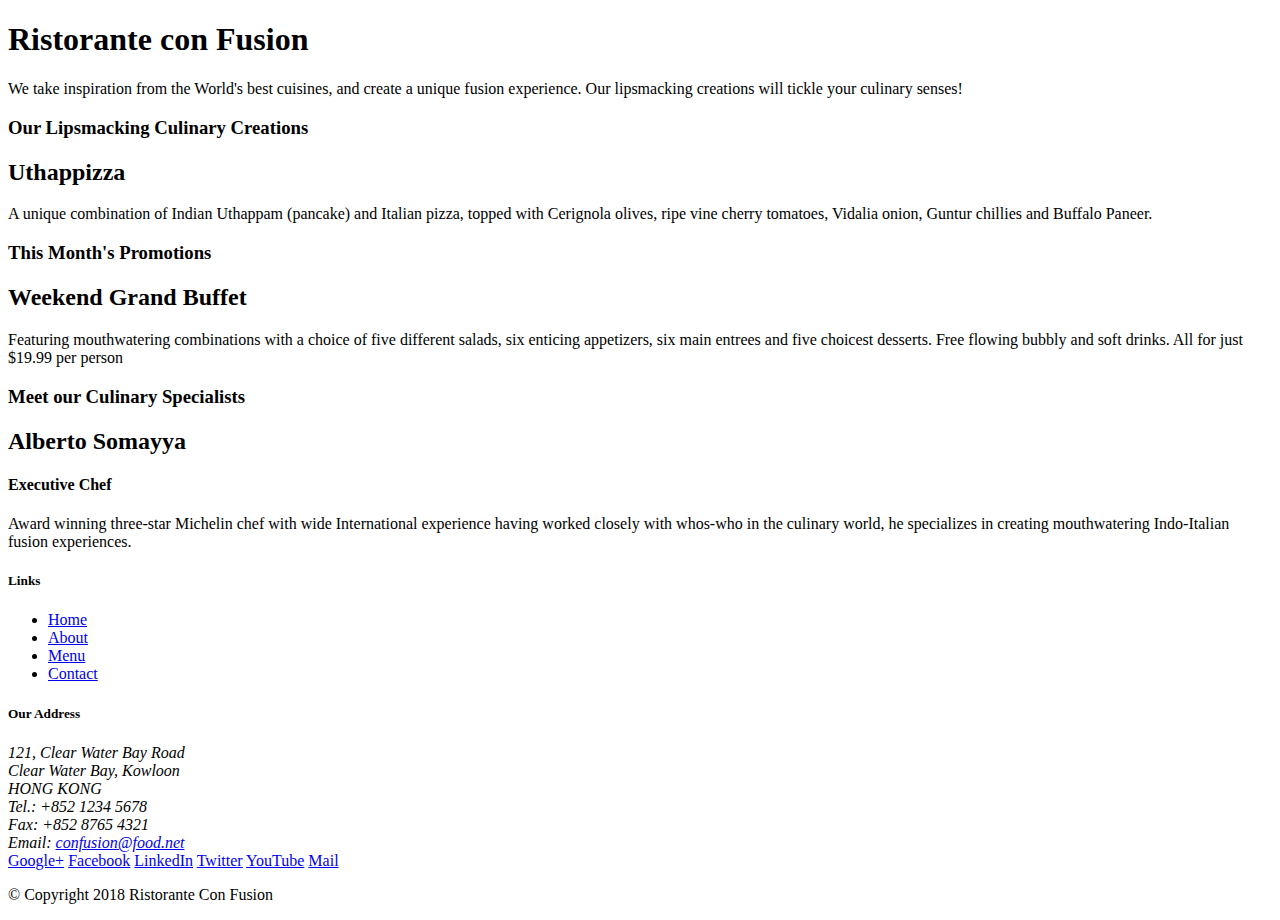
==== index.html @ 69a65479 "Initial Setup" ====
<!DOCTYPE html>
<html lang="en">

<head>
    <title>Ristorante Con Fusion</title>
</head>

<body>

    <header>
        <div>
            <div>
                <div>
                    <h1>Ristorante con Fusion</h1>
                    <p>We take inspiration from the World's best cuisines, and create a unique fusion experience. Our lipsmacking creations will tickle your culinary senses!</p>
                </div>
                <div>
                </div>
            </div>
        </div>
    </header>

    <div>
        <div>
            <div>
                <h3>Our Lipsmacking Culinary Creations</h3>
            </div>
            <div>
                <h2>Uthappizza</h2>
                <p>A unique combination of Indian Uthappam (pancake) and Italian pizza, topped with Cerignola olives, ripe vine cherry tomatoes, Vidalia onion, Guntur chillies and Buffalo Paneer.</p>
            </div>
        </div>


        <div>
            <div>
                <h3>This Month's Promotions</h3>
            </div>
            <div>
                <h2>Weekend Grand Buffet</h2>
                <p>Featuring mouthwatering combinations with a choice of five different salads, six enticing appetizers, six main entrees and five choicest desserts. Free flowing bubbly and soft drinks. All for just $19.99 per person </p>
            </div>
        </div>

        <div>
            <div>
                <h3>Meet our Culinary Specialists</h3>
            </div>
            <div>
                <h2>Alberto Somayya</h2>
                <h4>Executive Chef</h4>
                <p>Award winning three-star Michelin chef with wide International experience having worked closely with whos-who in the culinary world, he specializes in creating mouthwatering Indo-Italian fusion experiences. </p>
            </div>
        </div>
    </div>

    <footer>
        <div>
            <div>             
                <div>
                    <h5>Links</h5>
                    <ul>
                        <li><a href="#">Home</a></li>
                        <li><a href="#">About</a></li>
                        <li><a href="#">Menu</a></li>
                        <li><a href="#">Contact</a></li>
                    </ul>
                </div>
                <div>
                    <h5>Our Address</h5>
                    <address>
		              121, Clear Water Bay Road<br>
		              Clear Water Bay, Kowloon<br>
		              HONG KONG<br>
		              Tel.: +852 1234 5678<br>
		              Fax: +852 8765 4321<br>
		              Email: <a href="mailto:confusion@food.net">confusion@food.net</a>
		           </address>
                </div>
                <div>
                    <div>
                        <a href="http://google.com/+">Google+</a>
                        <a href="http://www.facebook.com/profile.php?id=">Facebook</a>
                        <a href="http://www.linkedin.com/in/">LinkedIn</a>
                        <a href="http://twitter.com/">Twitter</a>
                        <a href="http://youtube.com/">YouTube</a>
                        <a href="mailto:">Mail</a>
                    </div>
                </div>
           </div>
           <div>             
                <div>
                    <p>© Copyright 2018 Ristorante Con Fusion</p>
                </div>
           </div>
        </div>
    </footer>

</body>

</html>
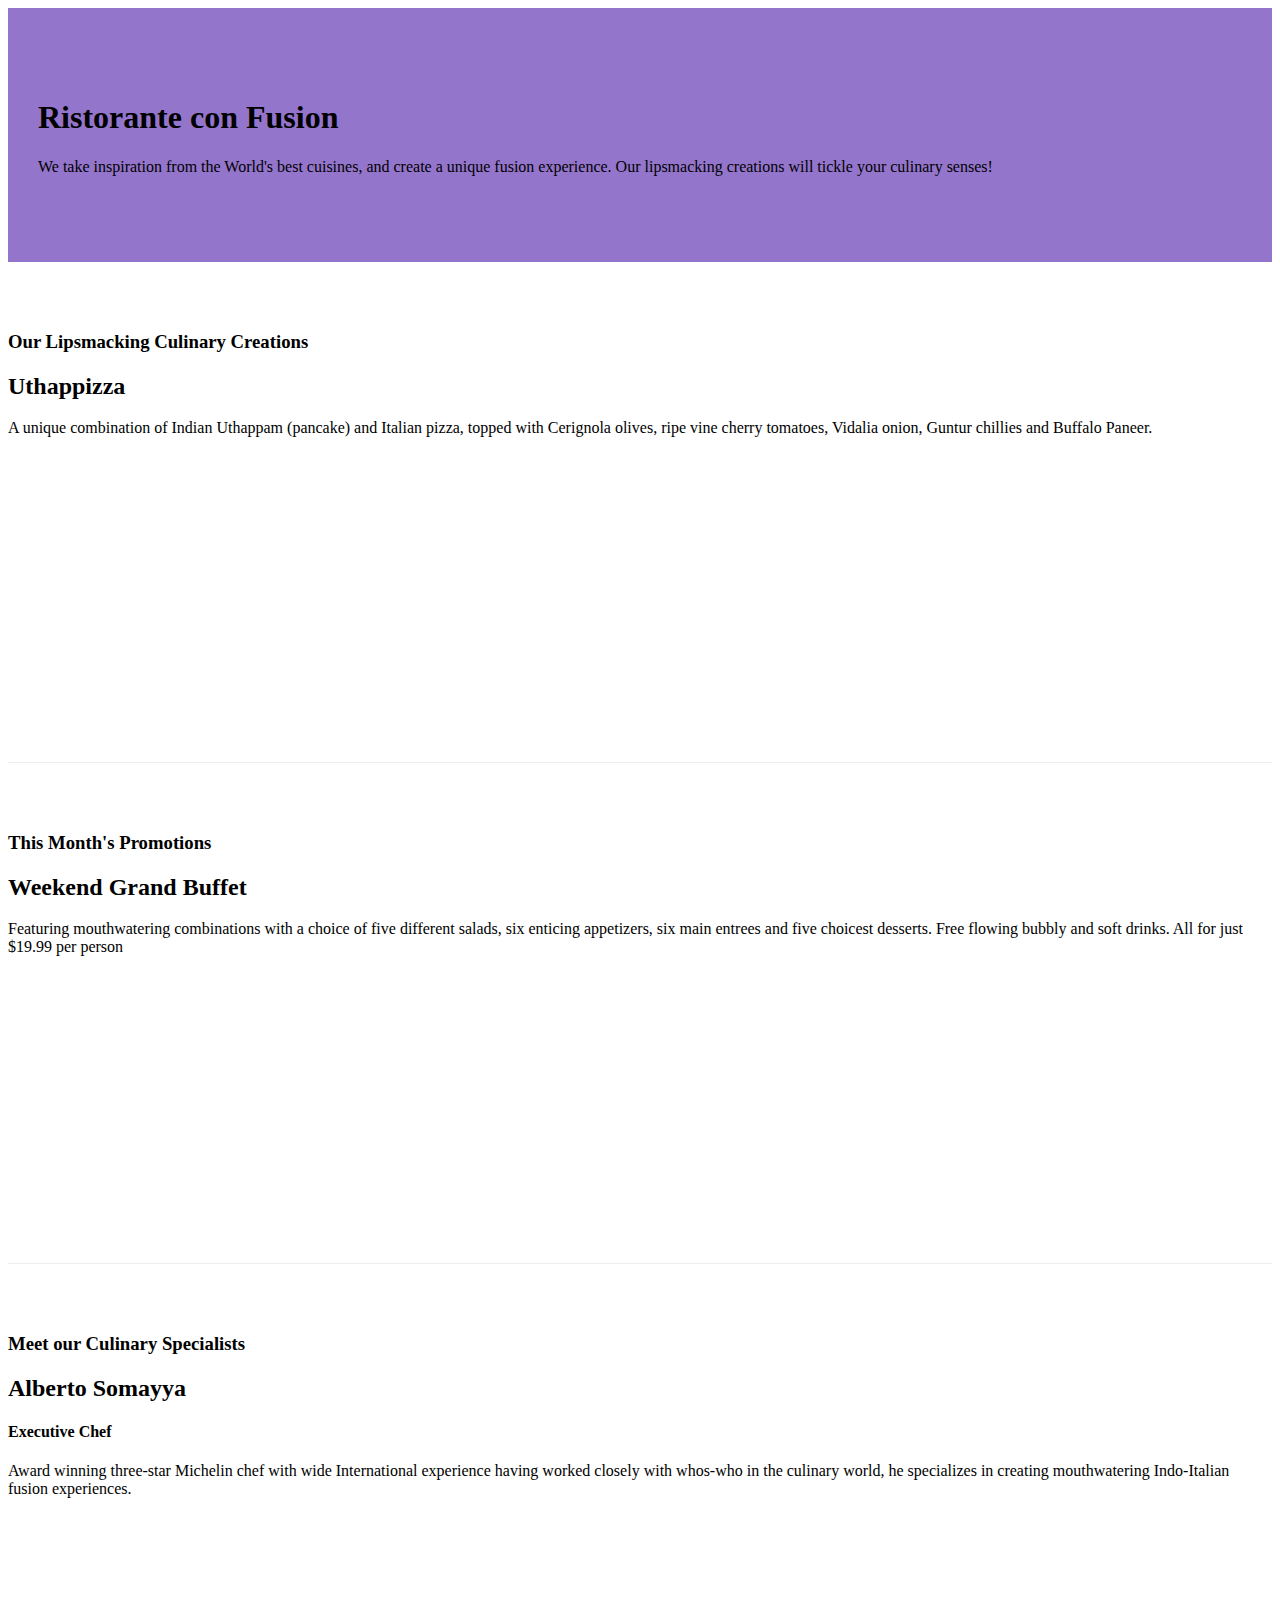
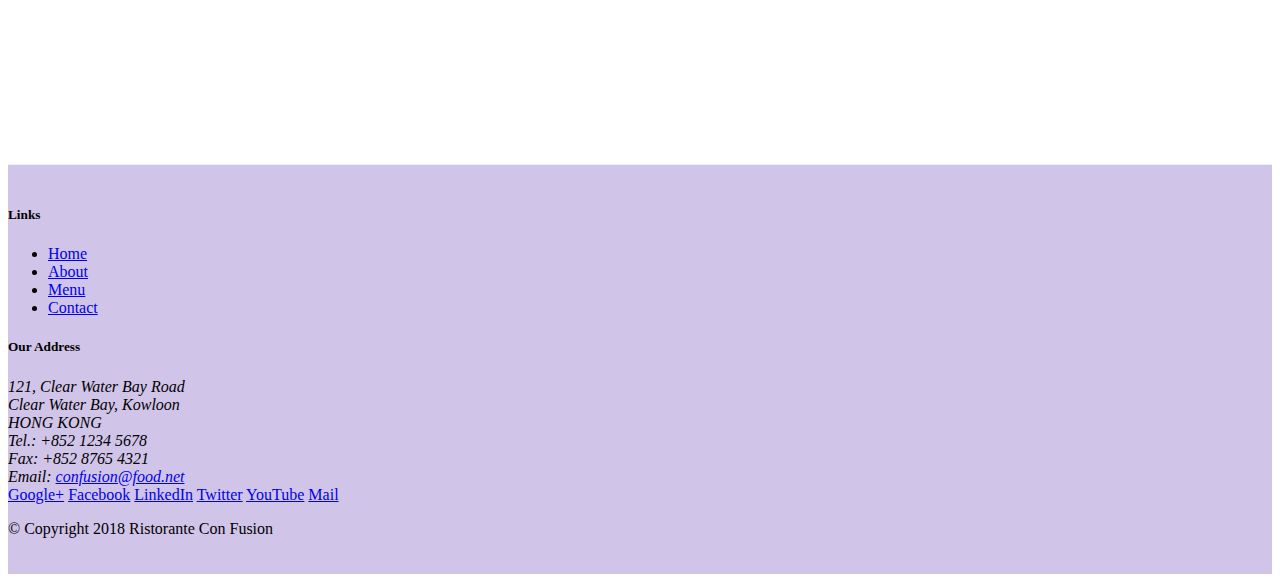
==== commit 3cf03b81: "Second commit for practice boostrap" ====
--- a/index.html
+++ b/index.html
@@ -2,51 +2,59 @@
 <html lang="en">
 
 <head>
+
+      <!-- Required meta tags always come first -->
+      <meta charset="utf-8">
+      <meta name="viewport" content="width=device-width, initial-scale=1, shrink-to-fit=no">
+      <meta http-equiv="x-ua-compatible" content="ie=edge">
+      <link rel="stylesheet" href="css/style.css"/>
+      <!-- Bootstrap CSS -->
+      <link rel="stylesheet" href="node_modules/bootstrap/dist/css/bootstrap.min.css">
     <title>Ristorante Con Fusion</title>
 </head>
 
 <body>
 
-    <header>
-        <div>
-            <div>
-                <div>
+    <header class="jumbotron">
+        <div class="container">
+            <div class="row">
+                <div class="col-12 col-sm-6">
                     <h1>Ristorante con Fusion</h1>
                     <p>We take inspiration from the World's best cuisines, and create a unique fusion experience. Our lipsmacking creations will tickle your culinary senses!</p>
                 </div>
-                <div>
+                <div class="col-12 col-sm">
                 </div>
             </div>
         </div>
     </header>
 
-    <div>
-        <div>
-            <div>
+    <div class="container">
+        <div class="row row-content align-items-center">
+            <div class="col-12 col-sm-4 order-sm-last col-md-3">
                 <h3>Our Lipsmacking Culinary Creations</h3>
             </div>
-            <div>
+            <div class="col col-sm order-sm-first col-md">
                 <h2>Uthappizza</h2>
                 <p>A unique combination of Indian Uthappam (pancake) and Italian pizza, topped with Cerignola olives, ripe vine cherry tomatoes, Vidalia onion, Guntur chillies and Buffalo Paneer.</p>
             </div>
         </div>
 
 
-        <div>
-            <div>
+        <div class="row row-content align-items-center">
+            <div class="col-12 col-sm-4 order-sm-first col-md-3">
                 <h3>This Month's Promotions</h3>
             </div>
-            <div>
+            <div class="col col-sm order-sm-last col-md">
                 <h2>Weekend Grand Buffet</h2>
                 <p>Featuring mouthwatering combinations with a choice of five different salads, six enticing appetizers, six main entrees and five choicest desserts. Free flowing bubbly and soft drinks. All for just $19.99 per person </p>
             </div>
         </div>
 
-        <div>
-            <div>
+        <div class="row row-content align-items-center">
+            <div class="col-12 col-sm-4 order-sm-last ">
                 <h3>Meet our Culinary Specialists</h3>
             </div>
-            <div>
+            <div class="col col-sm order-sm-first col-md">
                 <h2>Alberto Somayya</h2>
                 <h4>Executive Chef</h4>
                 <p>Award winning three-star Michelin chef with wide International experience having worked closely with whos-who in the culinary world, he specializes in creating mouthwatering Indo-Italian fusion experiences. </p>
@@ -54,19 +62,19 @@
         </div>
     </div>
 
-    <footer>
-        <div>
-            <div>             
-                <div>
+    <footer class="footer">
+        <div class="container">
+            <div class="row">             
+                <div class="col-4 col-sm-2">
                     <h5>Links</h5>
-                    <ul>
+                    <ul class="list-unstyled">
                         <li><a href="#">Home</a></li>
                         <li><a href="#">About</a></li>
                         <li><a href="#">Menu</a></li>
                         <li><a href="#">Contact</a></li>
                     </ul>
                 </div>
-                <div>
+                <div class="col-7 col-sm-5">
                     <h5>Our Address</h5>
                     <address>
 		              121, Clear Water Bay Road<br>
@@ -77,8 +85,8 @@
 		              Email: <a href="mailto:confusion@food.net">confusion@food.net</a>
 		           </address>
                 </div>
-                <div>
-                    <div>
+                <div class="col-12 col-sm-4 align-self-center">
+                    <div class="text-center">
                         <a href="http://google.com/+">Google+</a>
                         <a href="http://www.facebook.com/profile.php?id=">Facebook</a>
                         <a href="http://www.linkedin.com/in/">LinkedIn</a>
@@ -88,14 +96,17 @@
                     </div>
                 </div>
            </div>
-           <div>             
-                <div>
+           <div class="row justify-content-center">             
+                <div class="col-auto">
                     <p>© Copyright 2018 Ristorante Con Fusion</p>
                 </div>
            </div>
         </div>
     </footer>
-
+    <!-- jQuery first, then Popper.js, then Bootstrap JS. -->
+    <script src="node_modules/jquery/dist/jquery.slim.min.js"></script>
+    <script src="node_modules/popper.js/dist/umd/popper.min.js"></script>
+    <script src="node_modules/bootstrap/dist/js/bootstrap.min.js"></script>
 </body>
 
 </html>--- a/css/style.css
+++ b/css/style.css
@@ -0,0 +1,20 @@
+.row-header{
+    margin: 0px auto;
+    padding: 0px auto;
+}
+.row-content{
+    margin: 0px auto;
+    padding: 50px 0px 50px 0px;
+    border-bottom: 1px ridge;
+    min-height: 400px;
+}
+.footer{
+    background-color: #D1C4E9;
+    margin: 0px auto;
+    padding: 20px 0px 20px 0px;
+}
+.jumbotron{
+    padding: 70px 30px 70px 30px;
+    margin: 0px auto;
+    background-color: #9475CC !important;
+}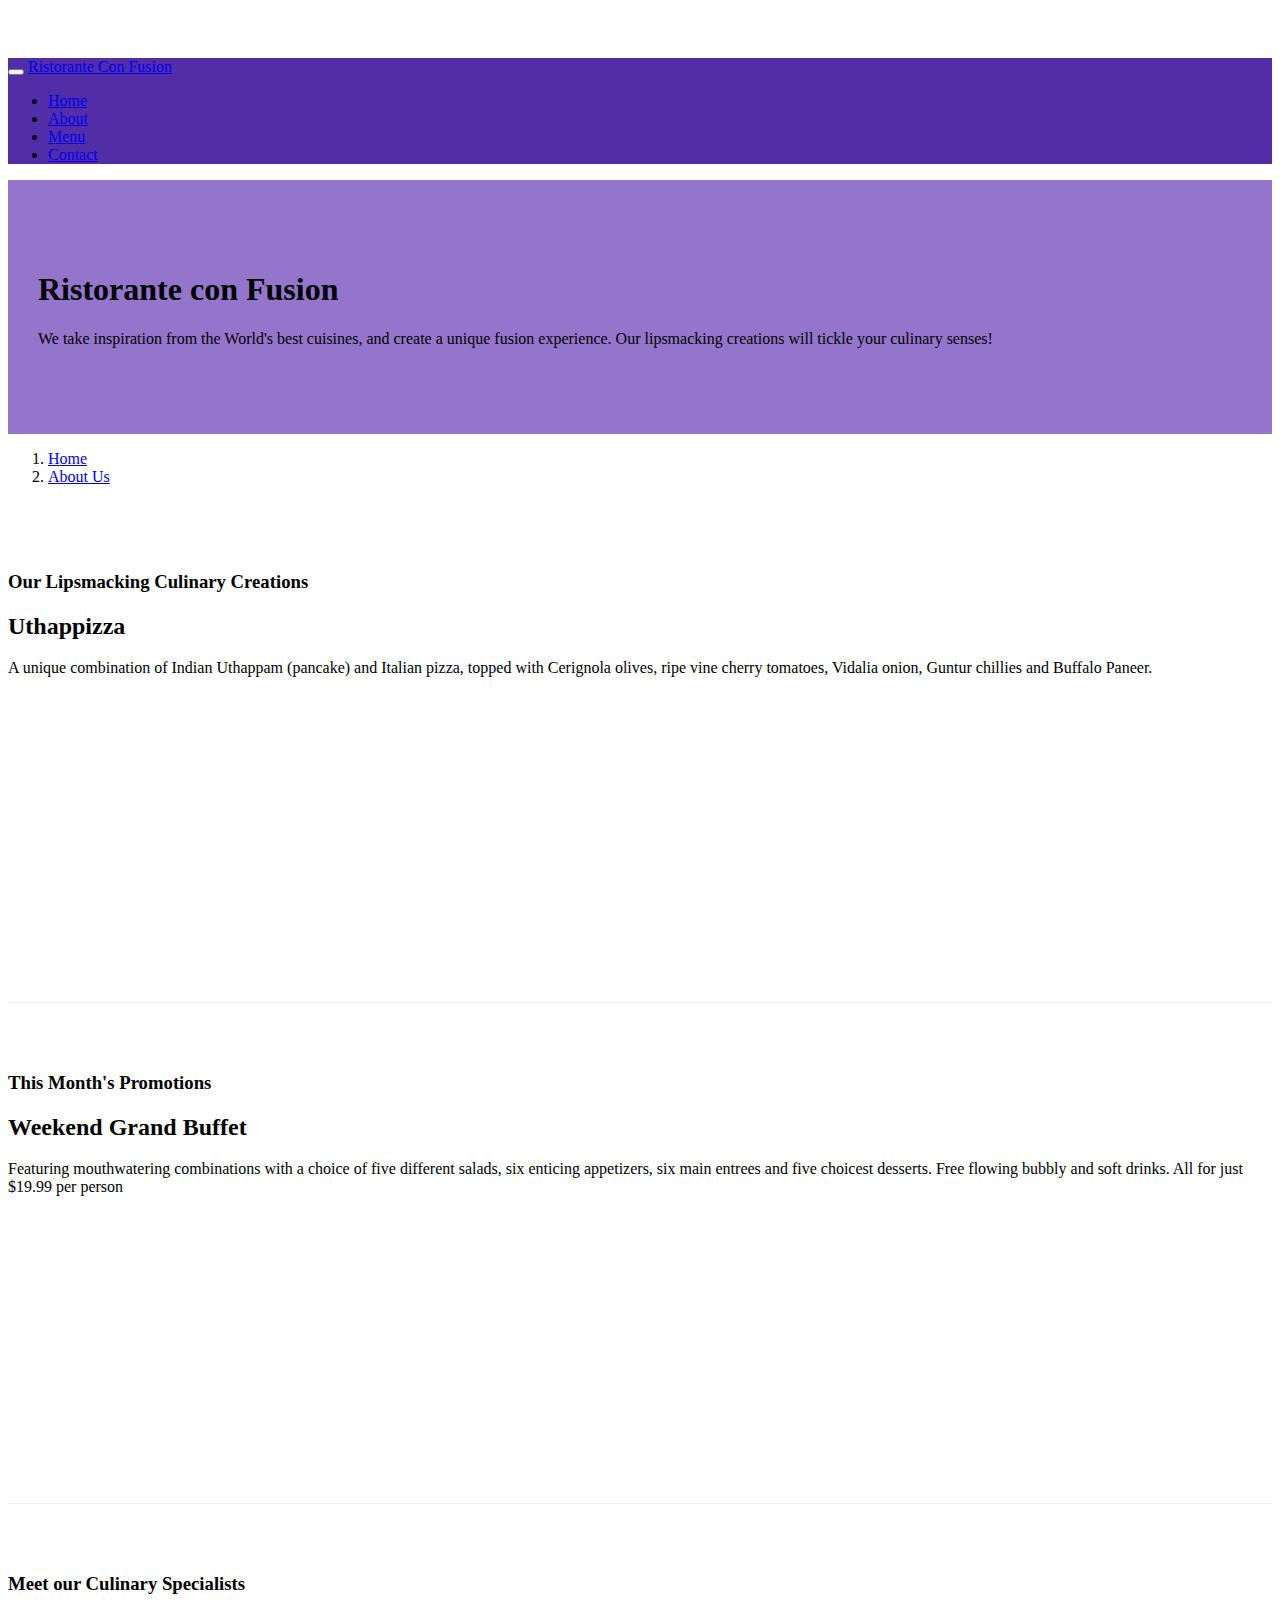
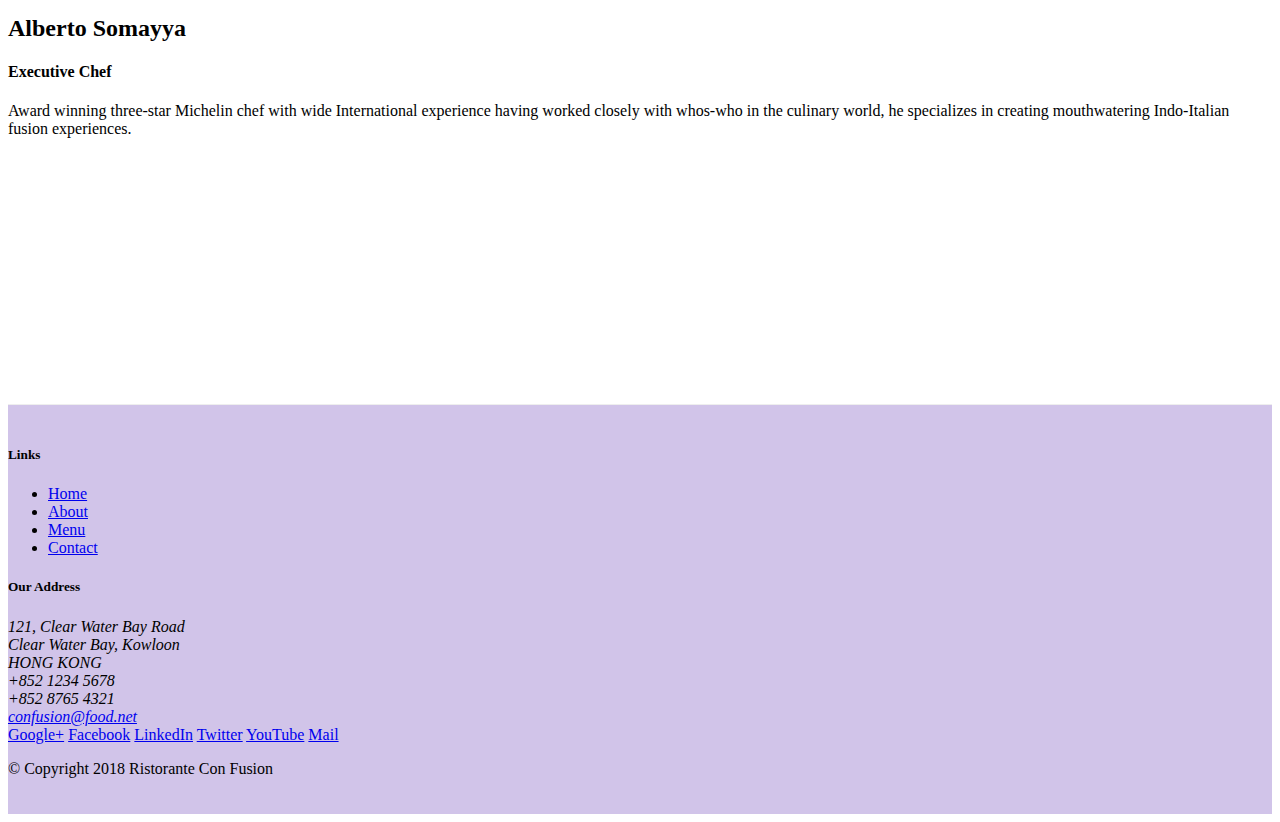
==== commit ba4ca3d2: "Buttons" ====
--- a/index.html
+++ b/index.html
@@ -3,24 +3,52 @@
 
 <head>
 
-      <!-- Required meta tags always come first -->
-      <meta charset="utf-8">
-      <meta name="viewport" content="width=device-width, initial-scale=1, shrink-to-fit=no">
-      <meta http-equiv="x-ua-compatible" content="ie=edge">
-      <link rel="stylesheet" href="css/style.css"/>
-      <!-- Bootstrap CSS -->
-      <link rel="stylesheet" href="node_modules/bootstrap/dist/css/bootstrap.min.css">
+    <!-- Required meta tags always come first -->
+    <meta charset="utf-8">
+    <meta name="viewport" content="width=device-width, initial-scale=1, shrink-to-fit=no">
+    <meta http-equiv="x-ua-compatible" content="ie=edge">
+    <link rel="stylesheet" href="css/style.css" />
+    <!-- Bootstrap CSS -->
+    <link rel="stylesheet" href="node_modules/bootstrap/dist/css/bootstrap.min.css">
     <title>Ristorante Con Fusion</title>
+    <link rel="stylesheet" href="node_modules/font-awesome/css/font-awesome.min.css">
+    <link rel="stylesheet" href="node_modules/bootstrap-social/bootstrap-social.css">
+
 </head>
 
 <body>
+    <nav class="navbar navbar-dark navbar-expand-sm bg-primary fixed-top">
+        <div class="container">
+            <button class="navbar-toggler" type="button" data-toggle="collapse" data-target="#Navbar">
+                <span class="navbar-toggler-icon"></span>
+            </button>
+
+
+            <a class="navbar-brand" href="#">Ristorante Con Fusion</a>
+            <div class="collapse navbar-collapse" id="Navbar">
+                <ul class="navbar-nav mr-auto">
+                    <li class="nav-item active"><a class="nav-link" href="#"><span class="fa fa-home fa-lg"></span>
+                            Home</a></li>
+                    <li class="nav-item"><a class="nav-link" href="./aboutus.html"><span
+                                class="fa fa-info fa-lg"></span> About</a></li>
+                    <li class="nav-item"><a class="nav-link" href="#"><span class="fa fa-list fa-lg"></span> Menu</a>
+                    </li>
+                    <li class="nav-item"><a class="nav-link" href="#"><span class="fa fa-address-card fa-lg"></span>
+                            Contact</a></li>
+
+                </ul>
+            </div>
+
+        </div>
+    </nav>
 
     <header class="jumbotron">
         <div class="container">
             <div class="row">
                 <div class="col-12 col-sm-6">
                     <h1>Ristorante con Fusion</h1>
-                    <p>We take inspiration from the World's best cuisines, and create a unique fusion experience. Our lipsmacking creations will tickle your culinary senses!</p>
+                    <p>We take inspiration from the World's best cuisines, and create a unique fusion experience. Our
+                        lipsmacking creations will tickle your culinary senses!</p>
                 </div>
                 <div class="col-12 col-sm">
                 </div>
@@ -29,13 +57,19 @@
     </header>
 
     <div class="container">
+        <ol class="col-12 breadcrumb">
+            <li class="breadcrumb-item active"><a href="./index.html">Home</a></li>
+            <li class="breadcrumb-item "><a href="aboutus.html">About Us</a></li>
+        </ol>
+
         <div class="row row-content align-items-center">
             <div class="col-12 col-sm-4 order-sm-last col-md-3">
                 <h3>Our Lipsmacking Culinary Creations</h3>
             </div>
             <div class="col col-sm order-sm-first col-md">
                 <h2>Uthappizza</h2>
-                <p>A unique combination of Indian Uthappam (pancake) and Italian pizza, topped with Cerignola olives, ripe vine cherry tomatoes, Vidalia onion, Guntur chillies and Buffalo Paneer.</p>
+                <p>A unique combination of Indian Uthappam (pancake) and Italian pizza, topped with Cerignola olives,
+                    ripe vine cherry tomatoes, Vidalia onion, Guntur chillies and Buffalo Paneer.</p>
             </div>
         </div>
 
@@ -46,7 +80,9 @@
             </div>
             <div class="col col-sm order-sm-last col-md">
                 <h2>Weekend Grand Buffet</h2>
-                <p>Featuring mouthwatering combinations with a choice of five different salads, six enticing appetizers, six main entrees and five choicest desserts. Free flowing bubbly and soft drinks. All for just $19.99 per person </p>
+                <p>Featuring mouthwatering combinations with a choice of five different salads, six enticing appetizers,
+                    six main entrees and five choicest desserts. Free flowing bubbly and soft drinks. All for just
+                    $19.99 per person </p>
             </div>
         </div>
 
@@ -57,14 +93,16 @@
             <div class="col col-sm order-sm-first col-md">
                 <h2>Alberto Somayya</h2>
                 <h4>Executive Chef</h4>
-                <p>Award winning three-star Michelin chef with wide International experience having worked closely with whos-who in the culinary world, he specializes in creating mouthwatering Indo-Italian fusion experiences. </p>
+                <p>Award winning three-star Michelin chef with wide International experience having worked closely with
+                    whos-who in the culinary world, he specializes in creating mouthwatering Indo-Italian fusion
+                    experiences. </p>
             </div>
         </div>
     </div>
 
     <footer class="footer">
         <div class="container">
-            <div class="row">             
+            <div class="row">
                 <div class="col-4 col-sm-2">
                     <h5>Links</h5>
                     <ul class="list-unstyled">
@@ -77,13 +115,15 @@
                 <div class="col-7 col-sm-5">
                     <h5>Our Address</h5>
                     <address>
-		              121, Clear Water Bay Road<br>
-		              Clear Water Bay, Kowloon<br>
-		              HONG KONG<br>
-		              Tel.: +852 1234 5678<br>
-		              Fax: +852 8765 4321<br>
-		              Email: <a href="mailto:confusion@food.net">confusion@food.net</a>
-		           </address>
+                        121, Clear Water Bay Road<br>
+                        Clear Water Bay, Kowloon<br>
+                        HONG KONG<br>
+                        <i class="fa fa-phone fa-lg"></i> +852 1234 5678<br>
+                        <i class="fa fa-fax fa-lg"></i> +852 8765 4321<br>
+                        <i class="fa fa-envelope fa-lg"></i>
+                        <a href="mailto:confusion@food.net">confusion@food.net</a>
+
+                    </address>
                 </div>
                 <div class="col-12 col-sm-4 align-self-center">
                     <div class="text-center">
@@ -95,12 +135,21 @@
                         <a href="mailto:">Mail</a>
                     </div>
                 </div>
-           </div>
-           <div class="row justify-content-center">             
+            </div>
+            <div class="row justify-content-center">
                 <div class="col-auto">
                     <p>© Copyright 2018 Ristorante Con Fusion</p>
                 </div>
-           </div>
+            </div>
+            <div class="text-center">
+                <a class="btn btn-social-icon btn-google" href="http://google.com/+"><i class="fa fa-google-plus"></i></a>
+                <a class="btn btn-social-icon btn-facebook" href="http://www.facebook.com/profile.php?id="><i class="fa fa-facebook"></i></a>
+                <a class="btn btn-social-icon btn-linkedin" href="http://www.linkedin.com/in/"><i class="fa fa-linkedin"></i></a>
+                <a class="btn btn-social-icon btn-twitter" href="http://twitter.com/"><i class="fa fa-twitter"></i></a>
+                <a class="btn btn-social-icon btn-google" href="http://youtube.com/"><i class="fa fa-youtube"></i></a>
+                <a class="btn btn-social-icon" href="mailto:"><i class="fa fa-envelope-o"></i></a>
+                </div>
+                
         </div>
     </footer>
     <!-- jQuery first, then Popper.js, then Bootstrap JS. -->
--- a/css/style.css
+++ b/css/style.css
@@ -1,3 +1,7 @@
+body{
+    padding:50px 0px 0px 0px;
+    z-index:0;
+}
 .row-header{
     margin: 0px auto;
     padding: 0px auto;
@@ -17,4 +21,9 @@
     padding: 70px 30px 70px 30px;
     margin: 0px auto;
     background-color: #9475CC !important;
-}+}
+
+
+.navbar-dark {
+     background-color: #512DA8;
+}
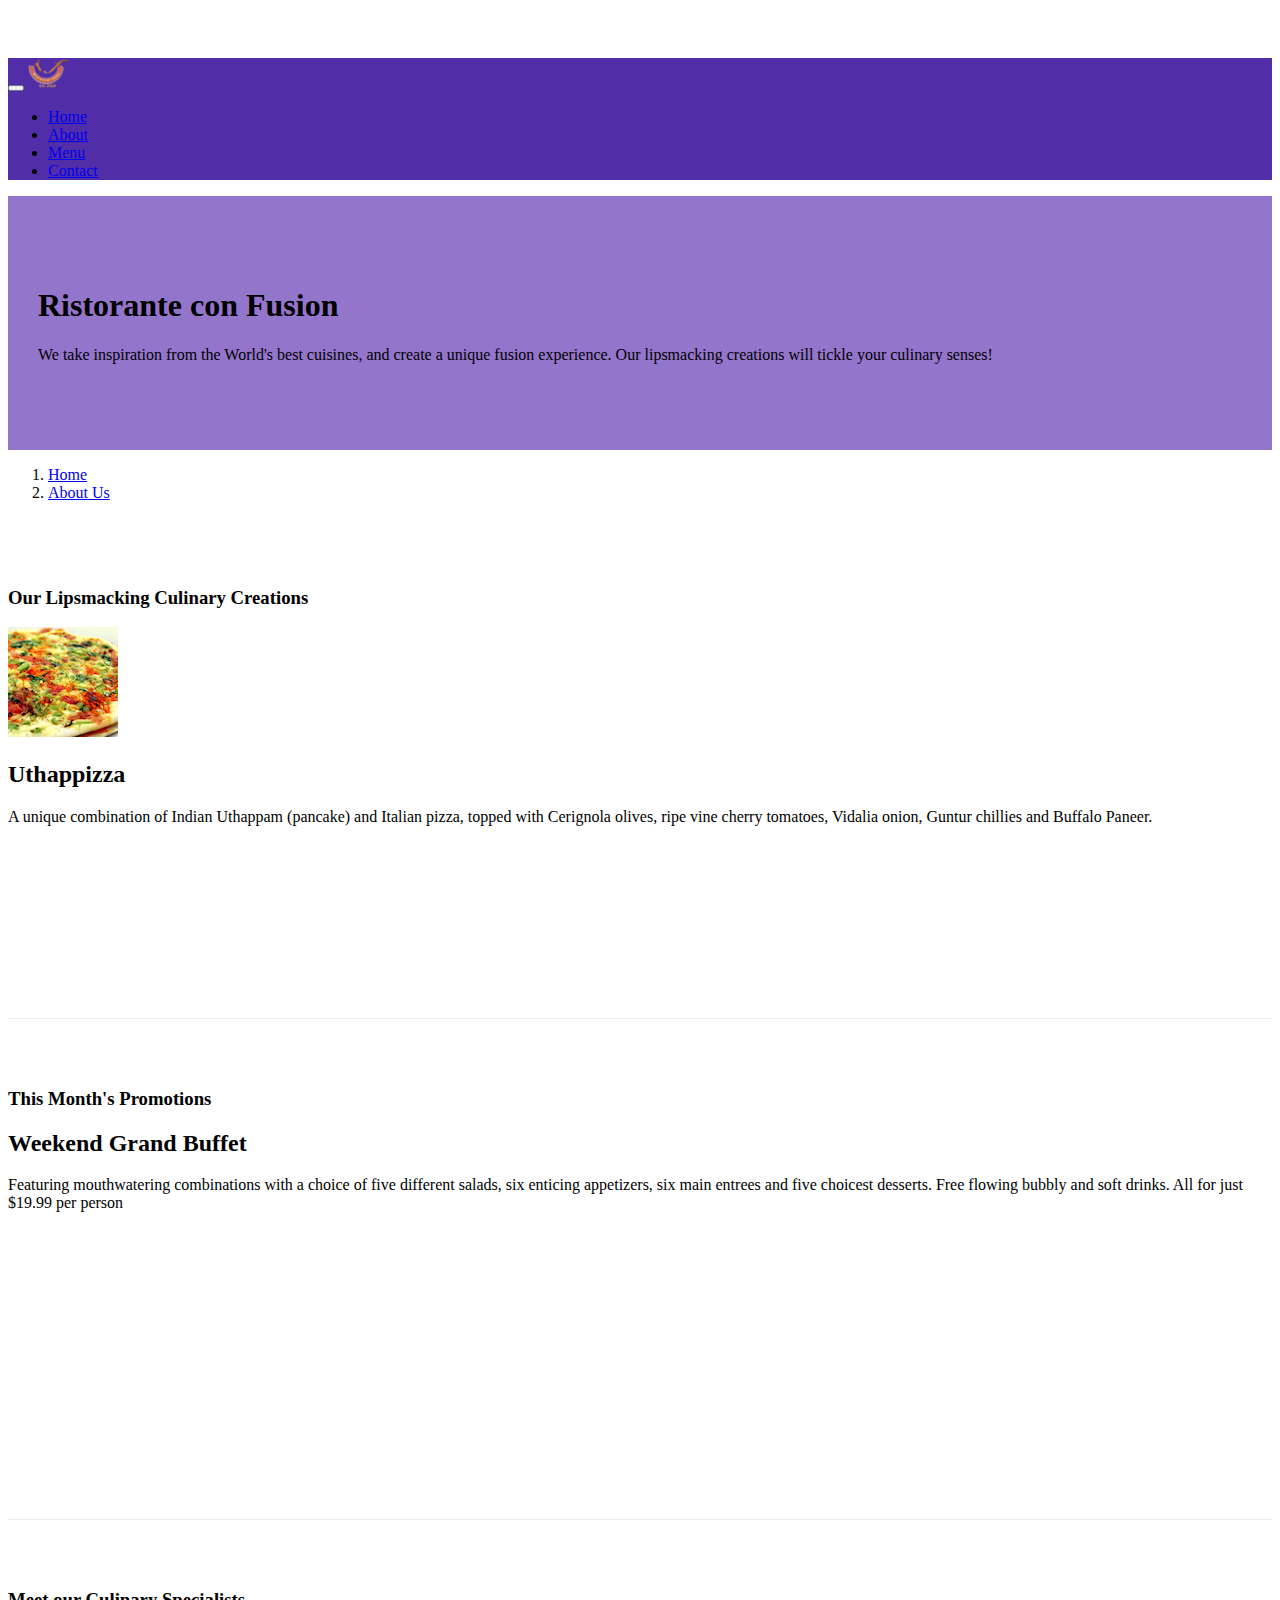
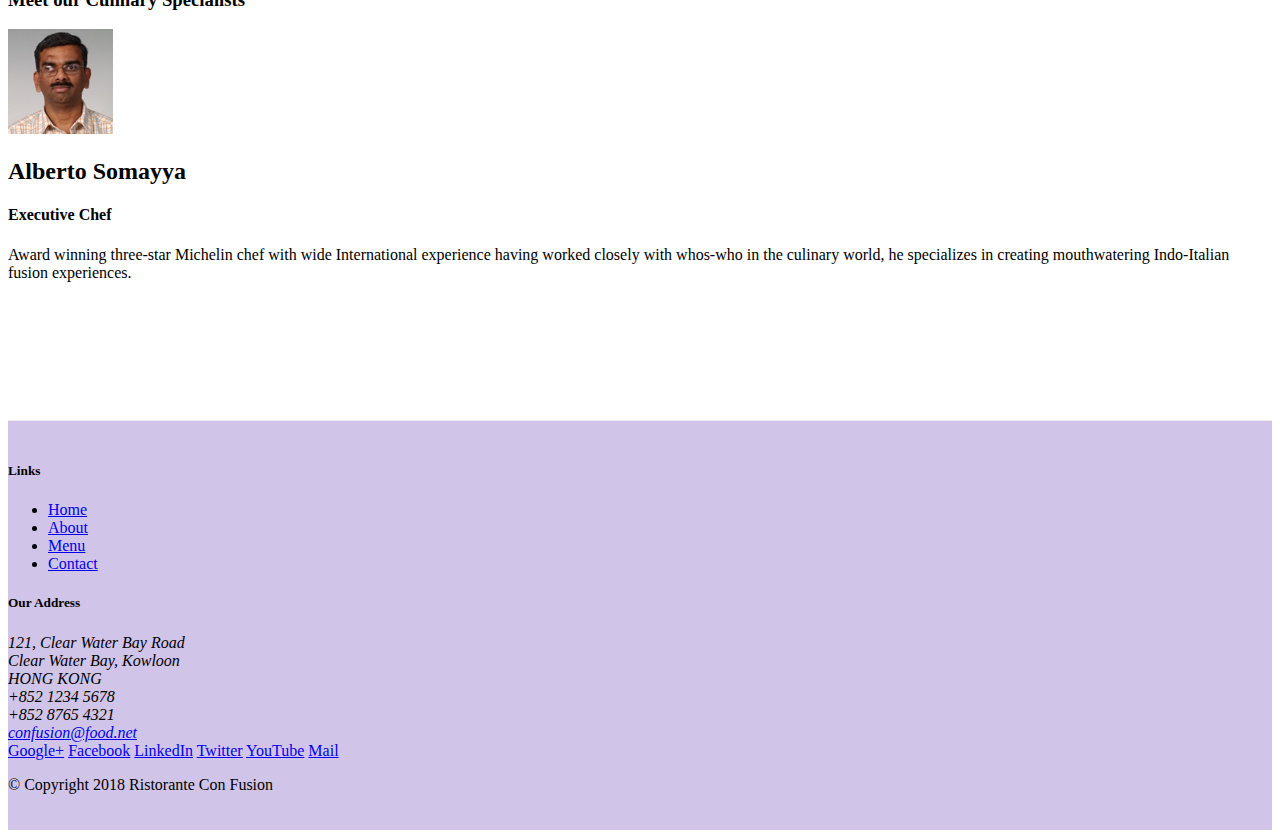
==== commit 272bfba4: "Exercises 10-11-12-13" ====
--- a/index.html
+++ b/index.html
@@ -24,7 +24,7 @@
             </button>
 
 
-            <a class="navbar-brand" href="#">Ristorante Con Fusion</a>
+            <a class="navbar-brand mr-auto" href="#"><img src="img/logo.png" height="30" width="41" /></a>
             <div class="collapse navbar-collapse" id="Navbar">
                 <ul class="navbar-nav mr-auto">
                     <li class="nav-item active"><a class="nav-link" href="#"><span class="fa fa-home fa-lg"></span>
@@ -66,10 +66,18 @@
             <div class="col-12 col-sm-4 order-sm-last col-md-3">
                 <h3>Our Lipsmacking Culinary Creations</h3>
             </div>
-            <div class="col col-sm order-sm-first col-md">
-                <h2>Uthappizza</h2>
-                <p>A unique combination of Indian Uthappam (pancake) and Italian pizza, topped with Cerignola olives,
-                    ripe vine cherry tomatoes, Vidalia onion, Guntur chillies and Buffalo Paneer.</p>
+            <div class="col-12 col-sm order-sm-first col-md">
+                <div class="media">
+                    <img class="d-flex mr-3 img-thumbnail align-self-center" src="img/uthappizza.png"
+                        alt="Uthappizza" />
+                    <div class="media-body">
+                        <h2 class="mt-0">Uthappizza</h2>
+                        <p class="d-none d-sm-block">A unique combination of Indian Uthappam (pancake) and
+                            Italian pizza, topped with Cerignola olives, ripe vine
+                            cherry tomatoes, Vidalia onion, Guntur chillies and
+                            Buffalo Paneer.</p>
+                    </div>
+                </div>
             </div>
         </div>
 
@@ -91,11 +99,21 @@
                 <h3>Meet our Culinary Specialists</h3>
             </div>
             <div class="col col-sm order-sm-first col-md">
-                <h2>Alberto Somayya</h2>
-                <h4>Executive Chef</h4>
-                <p>Award winning three-star Michelin chef with wide International experience having worked closely with
-                    whos-who in the culinary world, he specializes in creating mouthwatering Indo-Italian fusion
-                    experiences. </p>
+                <div class="media">
+                    <img class="d-flex mr-3 img-thumbnail align-self-center" src="img/alberto.png"
+                        alt="Alberto Somayya" />
+                    <div class="media-body">
+                        <h2 class="mt-0">Alberto Somayya</h2>
+                        <h4>Executive Chef</h4>
+                        <p class="d-none d-sm-block">Award winning three-star Michelin chef with wide International
+                            experience having worked
+                            closely
+                            with
+                            whos-who in the culinary world, he specializes in creating mouthwatering Indo-Italian fusion
+                            experiences. </p>
+                    </div>
+
+                </div>
             </div>
         </div>
     </div>
@@ -142,14 +160,17 @@
                 </div>
             </div>
             <div class="text-center">
-                <a class="btn btn-social-icon btn-google" href="http://google.com/+"><i class="fa fa-google-plus"></i></a>
-                <a class="btn btn-social-icon btn-facebook" href="http://www.facebook.com/profile.php?id="><i class="fa fa-facebook"></i></a>
-                <a class="btn btn-social-icon btn-linkedin" href="http://www.linkedin.com/in/"><i class="fa fa-linkedin"></i></a>
+                <a class="btn btn-social-icon btn-google" href="http://google.com/+"><i
+                        class="fa fa-google-plus"></i></a>
+                <a class="btn btn-social-icon btn-facebook" href="http://www.facebook.com/profile.php?id="><i
+                        class="fa fa-facebook"></i></a>
+                <a class="btn btn-social-icon btn-linkedin" href="http://www.linkedin.com/in/"><i
+                        class="fa fa-linkedin"></i></a>
                 <a class="btn btn-social-icon btn-twitter" href="http://twitter.com/"><i class="fa fa-twitter"></i></a>
                 <a class="btn btn-social-icon btn-google" href="http://youtube.com/"><i class="fa fa-youtube"></i></a>
                 <a class="btn btn-social-icon" href="mailto:"><i class="fa fa-envelope-o"></i></a>
-                </div>
-                
+            </div>
+
         </div>
     </footer>
     <!-- jQuery first, then Popper.js, then Bootstrap JS. -->
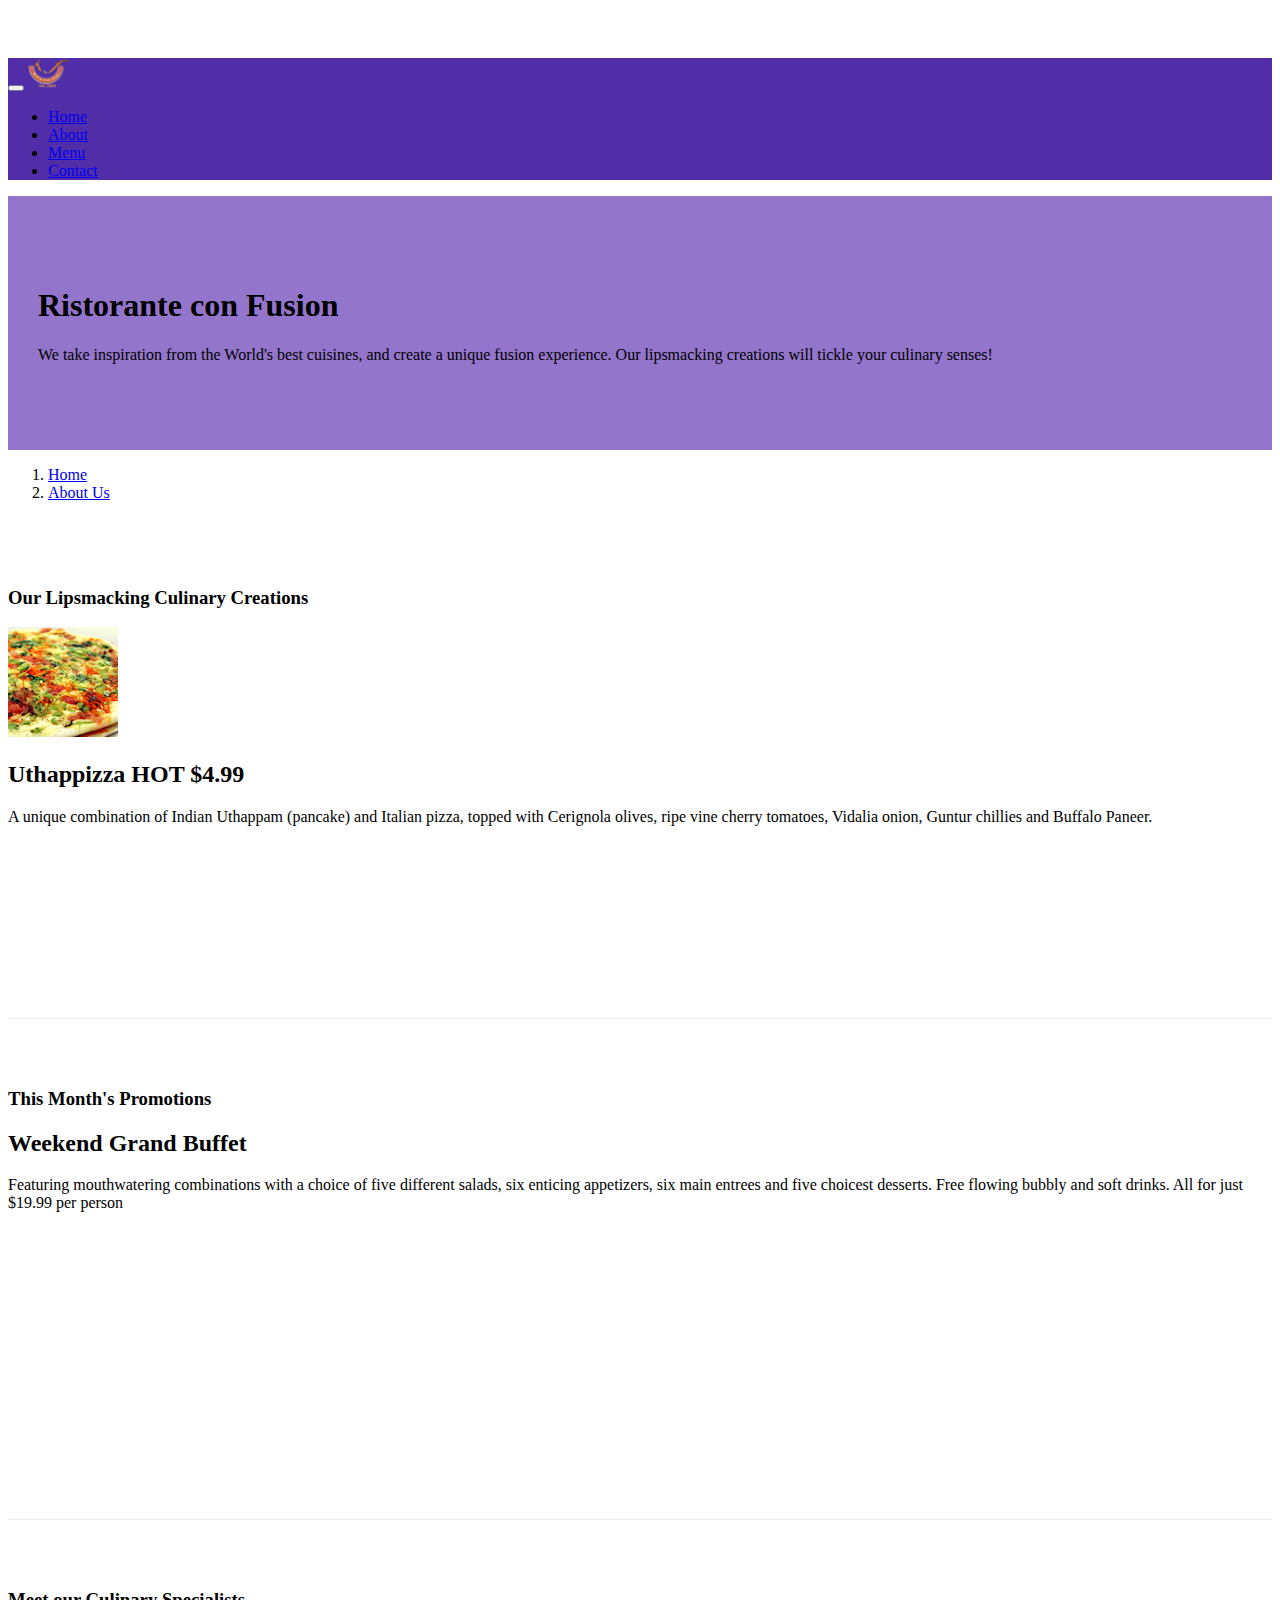
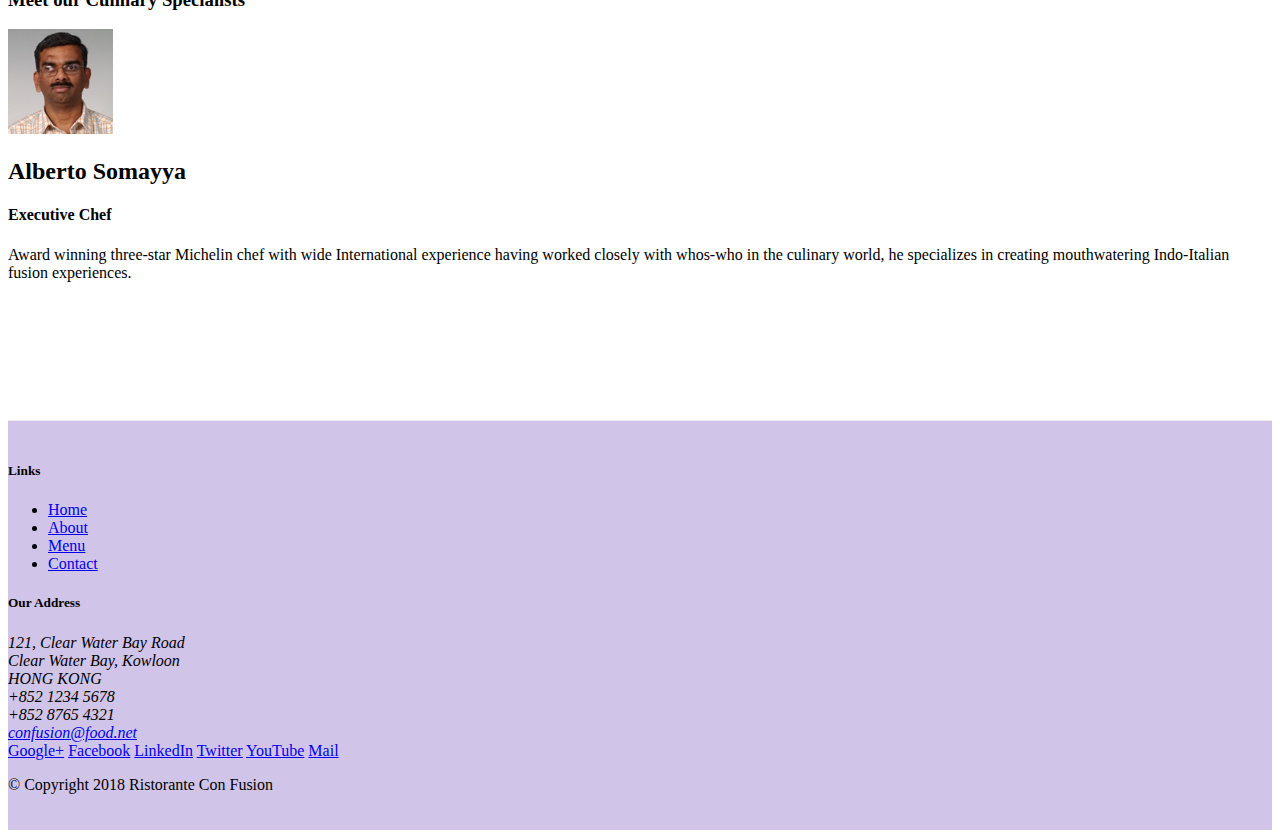
==== commit 9f5d157a: "Alerting User" ====
--- a/index.html
+++ b/index.html
@@ -71,7 +71,7 @@
                     <img class="d-flex mr-3 img-thumbnail align-self-center" src="img/uthappizza.png"
                         alt="Uthappizza" />
                     <div class="media-body">
-                        <h2 class="mt-0">Uthappizza</h2>
+                        <h2 class="mt-0">Uthappizza <span class="badge badge-danger">HOT</span> <span class="badge badge-pill badge-secondary">$4.99</span></h2>
                         <p class="d-none d-sm-block">A unique combination of Indian Uthappam (pancake) and
                             Italian pizza, topped with Cerignola olives, ripe vine
                             cherry tomatoes, Vidalia onion, Guntur chillies and
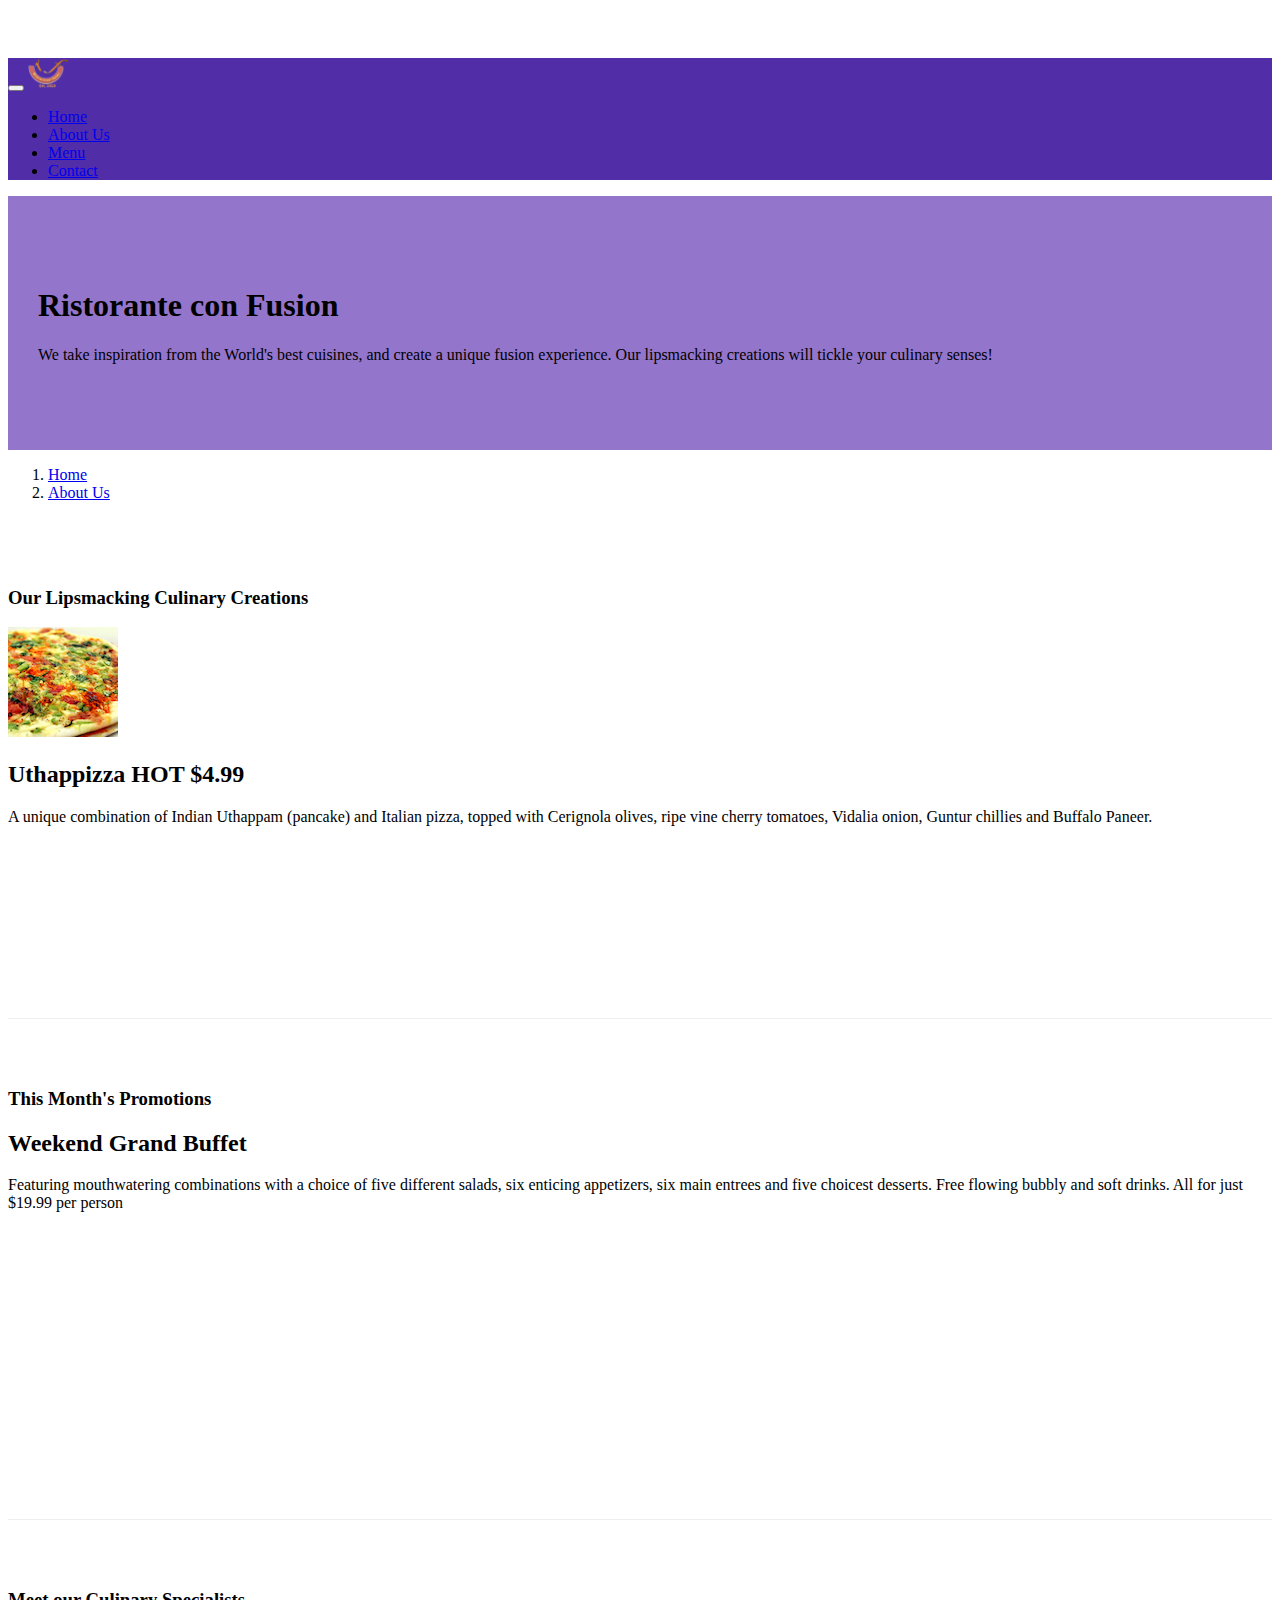
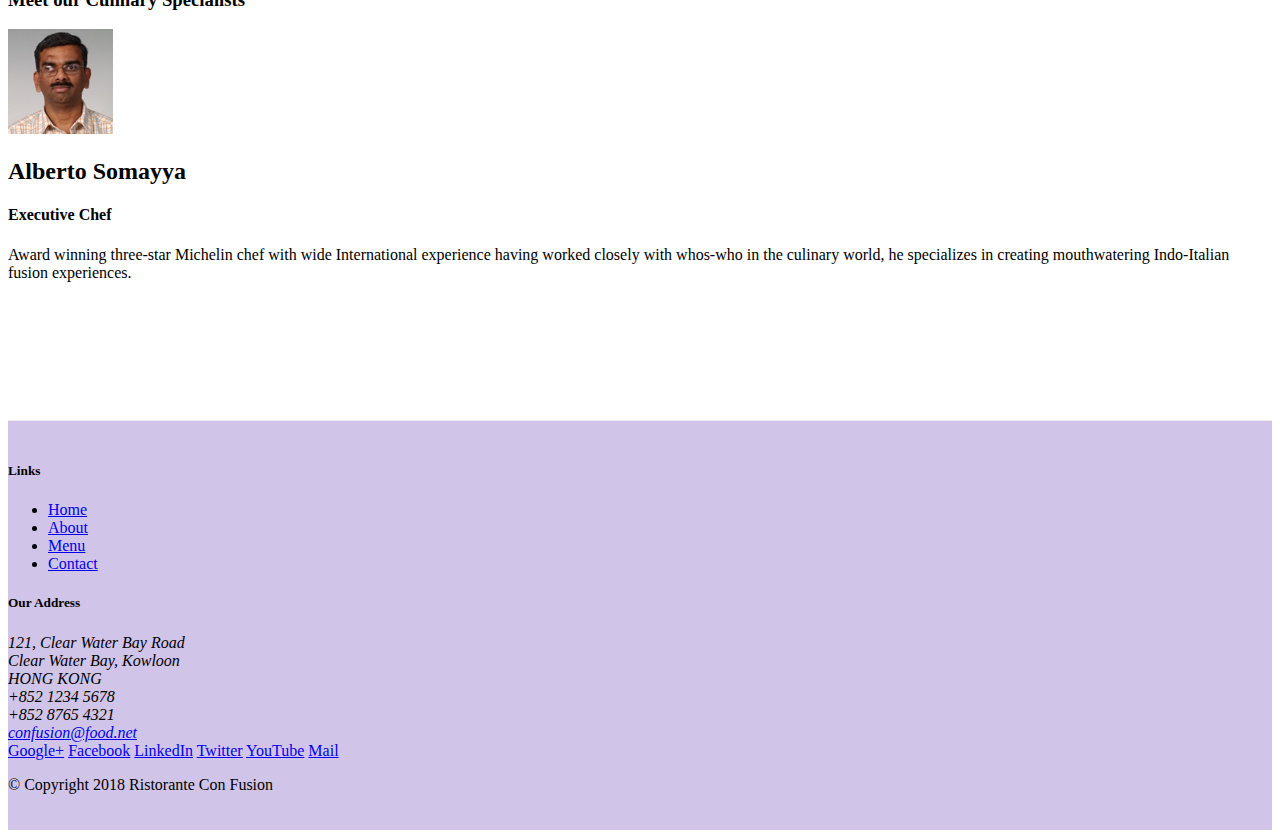
==== commit 397508ca: "About Us" ====
--- a/index.html
+++ b/index.html
@@ -30,7 +30,7 @@
                     <li class="nav-item active"><a class="nav-link" href="#"><span class="fa fa-home fa-lg"></span>
                             Home</a></li>
                     <li class="nav-item"><a class="nav-link" href="./aboutus.html"><span
-                                class="fa fa-info fa-lg"></span> About</a></li>
+                                class="fa fa-info fa-lg"></span> About Us</a></li>
                     <li class="nav-item"><a class="nav-link" href="#"><span class="fa fa-list fa-lg"></span> Menu</a>
                     </li>
                     <li class="nav-item"><a class="nav-link" href="#"><span class="fa fa-address-card fa-lg"></span>
